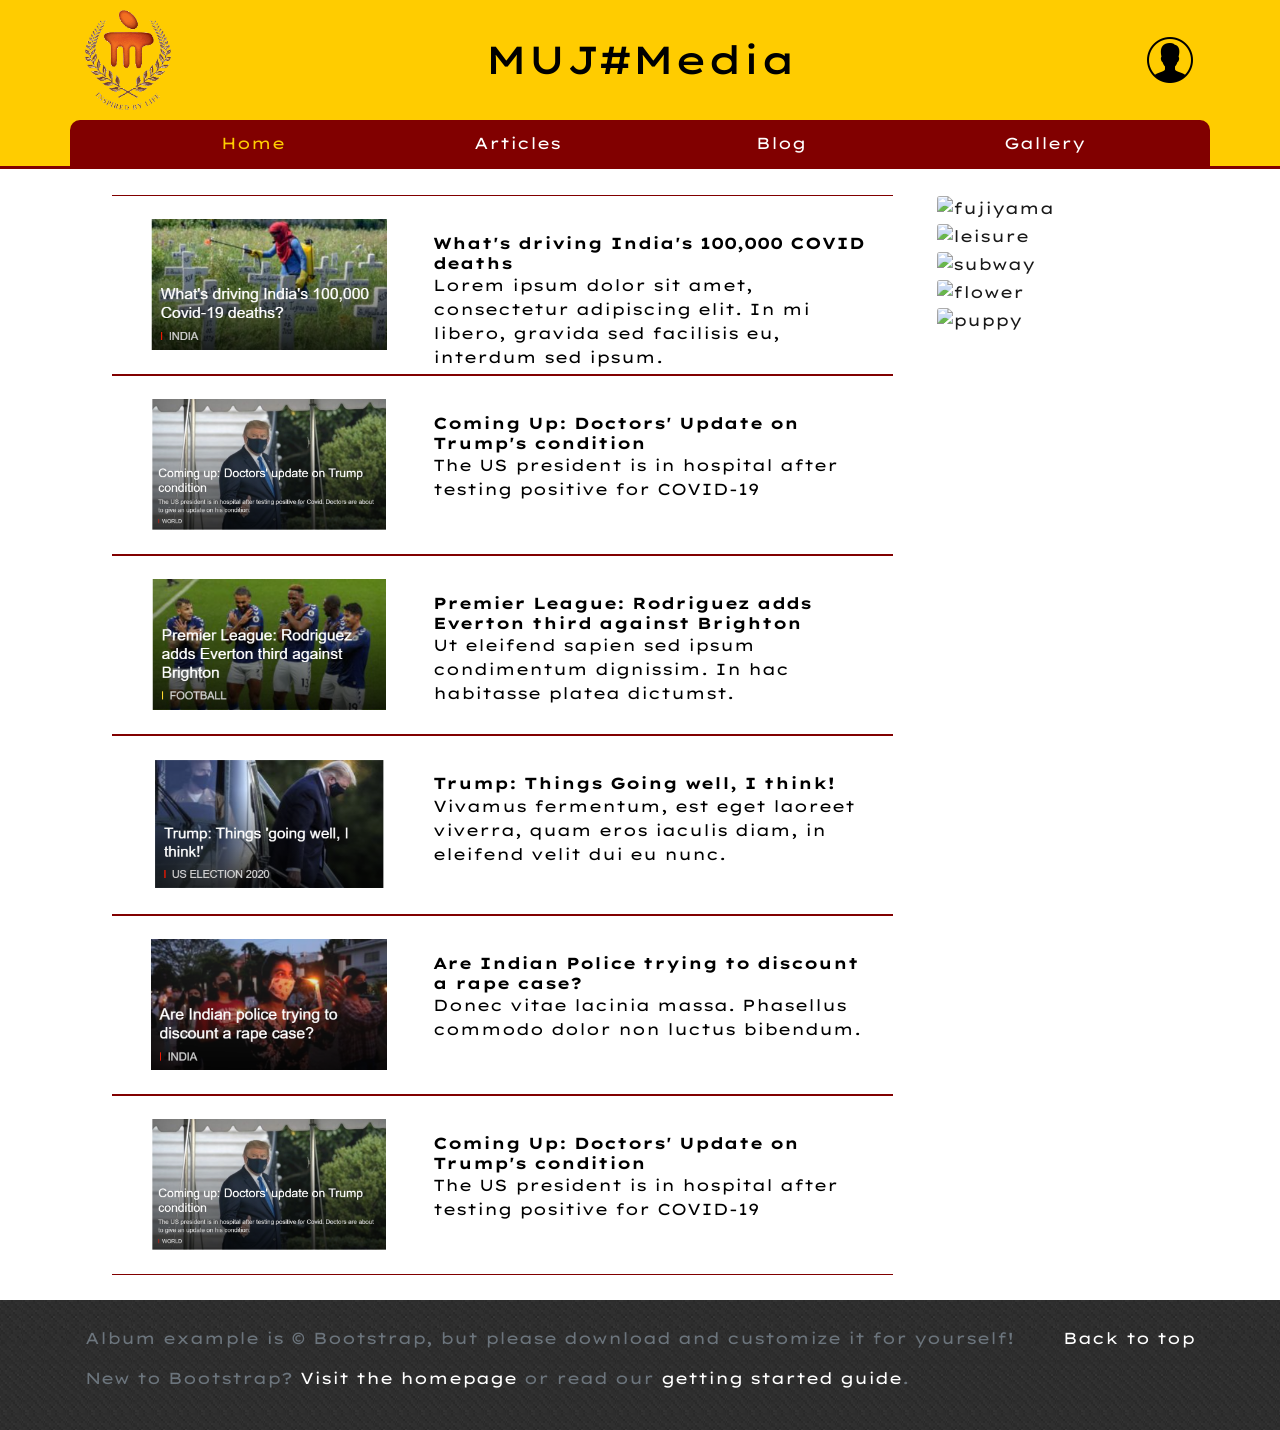
==== index.html @ a5d0ddc4 "Add files via upload" ====
<!DOCTYPE html>
<html lang="en">
<head>
    <meta charset="UTF-8">
    <meta name="viewport" content="width=device-width, initial-scale=1.0, shrink-t0-fit=no">
    <link rel="stylesheet" href="https://stackpath.bootstrapcdn.com/bootstrap/4.5.2/css/bootstrap.min.css"
     integrity="sha384-JcKb8q3iqJ61gNV9KGb8thSsNjpSL0n8PARn9HuZOnIxN0hoP+VmmDGMN5t9UJ0Z" crossorigin="anonymous">
    <link rel="stylesheet" href="https://unpkg.com/swiper/swiper-bundle.css">
    <link rel="stylesheet" href="https://unpkg.com/swiper/swiper-bundle.min.css">
    <link href="https://fonts.googleapis.com/css2?family=Lexend+Peta&display=swap" rel="stylesheet">
    <link rel="stylesheet" href="./css/style.css">
    <title>MUJ#Media | Home</title>
    <link rel="icon" href="./images/icon.png" type="image/png">
</head>
<body>
  <!-- particles.js container --> 
  <div id="particles-js"></div> 
  <!-- particles.js lib - https://github.com/VincentGarreau/particles.js -->
    <header id="top">
        <div class="container heading">
            <div class="row titlerow">
              <div class="col-3 col-xs-12 col-md-4 logo">
                  <img src="./images/school.png" alt="logo">
              </div>
              <div class="col-6 col-xs-12 col-md-4 title">
                <h2>MUJ#Media</h2>
              </div>
              <div class="col-3 col-xs-12 col-md-4 profile">
                <img src="./images/user.png">
              </div>
            </div>
          </div>
          <nav class="container">
            <ul>
              <li class="activetab">
                <a href="#"><p class="navtab">Home</p>
                <img class="tabicons" src="./images/home.png"></a>
              </li>
              <li>
                <a href="./articles.html"><p class="navtab">Articles</p>
                <img class="tabicons" src="./images/articles.png"></a>
              </li>
              <li>
                  <a href="./blogs.html"><p class="navtab">Blog</p>
                  <img class="tabicons" src="./images/blogs.png"></a>
              </li>
              <li>
                  <a href="./gallery.html"><p class="navtab">Gallery</p>
                  <img class="tabicons" src="./images/gallery.png"></a>
              </li>
            </ul>
          </nav>
    </header>

    <div class="flex-container">
      <div class="column-1">
        <div class="homecard">
          <div class="homeimg">
            <div class="homeimgwrapper">
              <img src="./images/2.PNG" class="item">            
            </div>          
          </div>
          <div class="homecontent">
            <h6>What's driving India's 100,000 COVID deaths</h6>  
            <p>Lorem ipsum dolor sit amet, consectetur adipiscing elit. In mi libero, gravida sed facilisis eu, interdum sed ipsum.</p>        
          </div>
        </div>
        <div class="homecard">
          <div class="homeimg">
            <div class="homeimgwrapper">
              <img src="./images/1.PNG" class="item">            
            </div>          
          </div>
          <div class="homecontent">
            <h6>Coming Up: Doctors' Update on Trump's condition</h6>  
            <p>The US president is in hospital after testing positive for COVID-19</p>        
          </div>
        </div>
        <div class="homecard">
          <div class="homeimg">
            <div class="homeimgwrapper">
              <img src="./images/3.PNG" class="item">            
            </div>          
          </div>
          <div class="homecontent">
            <h6>Premier League: Rodriguez adds Everton third against Brighton</h6>  
            <p>Ut eleifend sapien sed ipsum condimentum dignissim. In hac habitasse platea dictumst.</p>        
          </div>
        </div>
        <div class="homecard">
          <div class="homeimg">
            <div class="homeimgwrapper">
              <img src="./images/4.PNG" class="item">            
            </div>          
          </div>
          <div class="homecontent">
            <h6>Trump: Things Going well, I think!</h6>  
            <p>Vivamus fermentum, est eget laoreet viverra, quam eros iaculis diam, in eleifend velit dui eu nunc.</p>        
          </div>
        </div>
        <div class="homecard">
          <div class="homeimg">
            <div class="homeimgwrapper">
              <img src="./images/5.PNG" class="item">            
            </div>          
          </div>
          <div class="homecontent">
            <h6>Are Indian Police trying to discount a rape case?</h6>  
            <p>Donec vitae lacinia massa. Phasellus commodo dolor non luctus bibendum.</p>        
          </div>
        </div>
        <div class="homecard">
          <div class="homeimg">
            <div class="homeimgwrapper">
              <img src="./images/1.PNG" class="item">            
            </div>          
          </div>
          <div class="homecontent">
            <h6>Coming Up: Doctors' Update on Trump's condition</h6>  
            <p>The US president is in hospital after testing positive for COVID-19</p>        
          </div>
        </div>
      </div>
      <div class="column-2">
        <div class="img-container">
          <img class="bd-placeholder-img card-img-top" width="100%"
              src="https://cdn.pocket-lint.com/r/s/1200x/assets/images/151442-cameras-feature-stunning-photos-from-the-national-sony-world-photography-awards-2020-image1-evuxphd3mr.jpg" alt="fujiyama">
        </div>
        <div class="img-container">
          <img class="bd-placeholder-img card-img-top" width="100%"
              src="https://images.ctfassets.net/hrltx12pl8hq/5596z2BCR9KmT1KeRBrOQa/4070fd4e2f1a13f71c2c46afeb18e41c/shutterstock_451077043-hero1.jpg?fit=fill&w=800&h=400" alt="leisure">              
        </div>
        <div class="img-container">
          <img class="bd-placeholder-img card-img-top" width="100%"
              src="https://i0.wp.com/www.streethunters.net/wp-content/uploads/2013/10/P70171791.jpg?fit=1500%2C1125&ssl=1" alt="subway">              
        </div>
        <div class="img-container">
          <img class="bd-placeholder-img card-img-top" width="100%"
              src="https://www.thestatesman.com/wp-content/uploads/2019/01/Spring-flowers.jpg" alt="flower">              
        </div>
        <div class="img-container">
          <img class="bd-placeholder-img card-img-top" width="100%"
              src="https://masteringportraitphotography.com/wp-content/uploads/2019/11/180816H281_0187-2-2-862x575.jpg" alt="puppy">              
        </div>
      </div>
    </div>

    <footer class="text-muted">
      <div class="container">
        <p class="float-right">
          <a href="#top">Back to top</a>
        </p>
        <p>Album example is &copy; Bootstrap, but please download and customize it for yourself!</p>
        <p>New to Bootstrap? <a href="https://getbootstrap.com/">Visit the homepage</a> or read our <a href="/docs/4.5/getting-started/introduction/">getting started guide</a>.</p>
      </div>
    </footer>
    <script src="https://cdn.jsdelivr.net/npm/particles.js@2.0.0/particles.min.js"></script>
    <script src="https://code.jquery.com/jquery-3.5.1.slim.min.js" integrity="sha384-DfXdz2htPH0lsSSs5nCTpuj/zy4C+OGpamoFVy38MVBnE+IbbVYUew+OrCXaRkfj" 
        crossorigin="anonymous"></script>
    <script src="https://cdn.jsdelivr.net/npm/popper.js@1.16.1/dist/umd/popper.min.js" 
        integrity="sha384-9/reFTGAW83EW2RDu2S0VKaIzap3H66lZH81PoYlFhbGU+6BZp6G7niu735Sk7lN" crossorigin="anonymous"></script>
    <script src="https://stackpath.bootstrapcdn.com/bootstrap/4.5.2/js/bootstrap.min.js" 
        integrity="sha384-B4gt1jrGC7Jh4AgTPSdUtOBvfO8shuf57BaghqFfPlYxofvL8/KUEfYiJOMMV+rV" crossorigin="anonymous"></script>    
    <script src="https://unpkg.com/swiper/swiper-bundle.js"></script>
    <script src="https://unpkg.com/swiper/swiper-bundle.min.js"></script>
    <script src="./js/main.js"></script>
</body>
</html>
---- css/style.css ----
html, body {
    margin: 0;
    padding: 0;
    font-family: 'Lexend Peta', sans-serif;
    color: #000000;
}

html {
    overflow: scroll;
    overflow-x: hidden;
}
::-webkit-scrollbar {
    width: 0px;  /* Remove scrollbar space */
    background: transparent;  /* Optional: just make scrollbar invisible */
}

a{
    color: #ffffff;
    text-decoration: solid;
}

a:hover{
    color: #ffcc00;
    text-decoration: solid;
}

.section-heading{
    margin-top: 3%;
    margin-bottom: 1%;
}

/* ---- particles.js container ---- */ 
 #particles-js{ 
    position: fixed; 
    width: 100%; 
    height: 100%; 
    z-index: -10;
    background-image: linear-gradient( 135deg, #ffffff 10%, #ffffff 100%); /* W3C, IE 10+/ Edge, Firefox 16+, Chrome 26+, Opera 12+, Safari 7+ */
    background-repeat: no-repeat; 
    background-size: cover; 
    background-position: 50% 50%; 
} 

/* ---------------- HEADER -------------------- */ 

header{
    background: none;
    color: #000000;
    margin-bottom: 2%;
    background: #ffcc00;
    border-bottom: #810000 solid 3px;
    z-index: 1;
}

.titlerow div{
    height: 100px;
    display: flex;
    align-items: center;
}

.title{
    justify-content: center;    
}

.title h2{
    text-align: center;
    margin: 0;
    padding: 0;
    font-size: 39px;
}

.heading{
    padding-top: 10px;
    padding-bottom: 10px;
    height: 120px;
}

.logo{
    justify-content: flex-start;
}

.logo img{
    height: 100px;
}

.profile{
    justify-content: flex-end;
}

.profile img{
    height: 50px;
}

nav{
    background-color: #810000;
    border-radius: 10px 10px 0px 0px;
    padding: 0%;
    margin: 0;
}

nav ul{
    display: inline-block;
    width: 100%;
    margin-top: 3px;
    margin-bottom: 3px;
}

nav ul li{
    display: inline-block;
    text-align: center;
    width: 24%;
    padding: 8px;
}

.tabicons{
    display: none;
    opacity: 0.7;
    transition: 0.7s;
}

.tabicons:hover{
    opacity: 1.0;
}

.navtab{
    margin: 0%;
    border: none;
    color: #ffffff;
    transition: 0.7s;
}

.navtab:hover{
    color: #ffcc00;
}

.activetab a p{
    color: #ffcc00;
}

.activetab .tabicons{
    opacity: 1.0;
}

/* ---------------------- HOME ---------------------- */

.flex-container{
    display: flex;
    margin-left: 7%;
    margin-right: 7%;
}

.column-1{
    width: 71%;
    margin-left: 2%;
    margin-right: 2%;
}

.column-2{
    width: 21%;
    margin-left: 2%;
    margin-right: 2%;
}

.homecard{
    display: block;
    float: left;
    width: 100%;
    height: 180px;
    margin: 0%;
    border-top: #810000 solid 1px;
    border-bottom: #810000 solid 1px;
    padding: 1%;
    padding-top: 3%;
    padding-bottom: 3%;
    background: #ffffff;
    transition: 0.3s;
}

.homecard:hover{
    transform: scale(1.02);
    z-index: 1;
}

.homeimg{
    float: left;
    width: 39%;
    height: 100%;
    display: block;
}

.homeimg .homeimgwrapper{
    width: 100%;
    height: 100%;
    text-align: center;
    display: flex;
    justify-content: center;
    align-items: center;
}

.homeimg .homeimgwrapper img{
    width: auto;
    max-width: 100%;
    max-height: 100%;
    display: block;
    margin: 0 auto;
}

.homecontent{
    padding-top: 2%;
    float: left;
    padding-left: 2%;
    width: 59%;
    height: 100%;
    display: flex;
    flex-direction: column;
    align-items: flex-start;
    justify-content: flex-start;
}

.homecontent h6{
    text-align: left;
    font-weight: 700;
    font-size: 100%;
    margin: 0;
    display: inline-block;
}

.column-2 .img-container{
    margin-bottom: 2px;
    transition: 0.25s;
    z-index: 0;
    background-color: #ffffff;
    opacity: 0.9;
}

.column-2 .img-container:hover{
    transform: scale(1.015);
    opacity: 1;
    z-index: 1;
}


/* ---------------------- ARTICLES ---------------------- */
.headlines .articlecard{
    display: inline;  
    width: 25%;
    margin: 1%;
    height: auto;
}

.headlines #carouselExampleFade{
    display: block;
    float: left;
    width: 44%;
    margin: 1%;
}

.headlines #carouselExampleFade .carousel-item::after{
    content: '';
    position: absolute;
    top: 0%;
    left: 0%;
    width: 100%;
    height: 100%;
    box-shadow: inset 0px -80px 250px 10px rgba(0,0,0,0.8);
    z-index: 0;
}

.headlines{  
    font-family: Helvetica;  
    padding-left: 7%;
    padding-right: 7%;  
    height: 370px;
    margin: 0%;
    max-width: 100%;
}

.othernews{
    padding-left: 7%;
    padding-right: 7%;
    font-family: Helvetica;
}

.articlecard{
    display: block;
    float: left;
    width: 31%;
    height: 350px;
    margin: 1%;
    background: #ffffff;
    transition: 0.3s;
}

.articlecard:hover{
    transform: scale(1.02);
    z-index: 1;
}

.articleimg{
    width: 100%;
}

.articleimg .imgwrapper{
    width: 100%;
}

.articleimg .imgwrapper img{
    width: 100%;
    max-width: 100%;
    max-height: 100%;
}

.articlecontent{
    padding-top: 2%;
}

.articlecontent h6{
    text-align: left;
    font-weight: 700;
    font-size: 110%;
}

.articlecontent p{
    font-size: 90%;
    font-style: italic;
}


#leftheadline{
    float: left;
}

#rightheadline{
    float: right;
}

/* ---------------------- BLOGS ---------------------- */

/* ---------------------- GALLERY ---------------------- */

/* CAROUSEL */
.carousel{
    box-shadow: 0 4px 8px 0 rgba(0, 0, 0, 0.2), 0 6px 20px 0 rgba(0, 0, 0, 0.19);
}

/* IMAGES */
.card-body{
    background-color: #343a40;
    color: #d3d3d3;
}

.photocard{
    background: none;
    display: flex;
    align-items: center;
    justify-content: center;
}

.card{
    width: 348px;
    transition: ease-in 200ms;
}

.card:hover{
    transform: scale(1.01);
}
/* ---------------------- FOOTER ----------------------- */

footer{
    margin-top: 2%;
    margin-left: 0;
    margin-right: 0;
    padding-top: 2%;
    padding-bottom: 2%;
    position: relative;
    /* background: #343a40; */
    background: url([data-uri]);
    background-image: url([data-uri]);
    background-position-x: initial;
    background-position-y: initial;
    background-size: initial;
    background-repeat: initial;
    background-attachment: initial;
    background-origin: initial;
    background-clip: initial;
    background-color: initial;
    height: 130px;
    width: 100%;
    float: left;
}

/* ----------------------- MEDIA QUERIES --------------------- */

@media screen and (max-width:1200px){
    footer{
        font-size: 13px;
    }

    .title h2{
        font-size: 33px;
    }

    .flex-container .column-1{
        width: 68%;
        margin-left: 1%;
        margin-right: 1%;
    }

    .flex-container .column-2{
        width: 28%;
        margin-left: 1%;
        margin-right: 1%;
    }

    .homecard{
        font-size: 90%;
    }

    .articlecard{
        margin: 2%;
        width: 44%;
    }

    .headlines{
        height: 310px;
    }
}

@media screen and (max-width:991px){

    footer{
        padding: 5%;
        font-size: 10px;
    }

    .title h2{
        font-size: 25px;
    }

    .flex-container .column-1{
        width: 63%;
        margin-left: 1%;
        margin-right: 1%;
    }

    .flex-container .column-2{
        width: 33%;
        margin-left: 1%;
        margin-right: 1%;
    }

    .homecard{
        height: 150px;
        font-family: Helvetica;  
        font-size: 100%;
    }

    .homecontent{
        align-items: center;
        justify-content: center;
    }

    .homecontent p{
        display: none;
    }

    .headlines{
        height: auto;
    }

    .headlines #carouselExampleFade{
        float: left;
        width: 80%;
        margin-left: 10%;
        margin-right: 10%;
    }

    .headlines .articlecard{
        float: none;
        display: inline-block;
        width: 44%;
        margin: 2%;
    }

    #leftheadline{
        float: left;
    }

    #rightheadline{
        float: right;
    }
}

@media screen and (max-width:768px){
    .logo img{
        height: 60px;
    }

    .navtab{
        display: none;
        margin: 0%;
    }

    nav{
        border-radius: 0;
        padding-top: 5px;
        padding-bottom: 5px;
    }

    nav ul{
        margin: 0;
        padding: 0%;
    }

    nav ul li{
        width: 23%;
    }
    
    .tabicons{
        display: inline;
        width: 28%;
    }   
    
    .profile img{
        height: 40px;
    }

    .flex-container .column-1{
        width: 98%;
        margin-left: 1%;
        margin-right: 1%;
    }

    .flex-container .column-2{
        display: none;
        width: 0%;
    }

    .homecard{
        height: 140px;
    }

    .headlines #carouselExampleFade{
        margin: 0;
        margin-bottom: 5%;
        width: 100%;
    }

    .headlines #carouselExampleFade .carousel-item::after{
        box-shadow: inset 0px 0px 150px -10px rgba(0,0,0,0.8);
    }

    .articlecard, #leftheadline, #rightheadline{
        margin: 0%;
        margin-bottom: 0%;
        margin-top: 0%;
        width: 100%;
        height: 140px;
        border-top: #810000 solid 1px;
        border-bottom: #810000 solid 1px;
        padding: 1%;
        padding-top: 3%;
        padding-bottom: 3%;
    }

    .articleimg{
        float: left;
        width: 39%;
        height: 100%;
        display: block;
    }

    .imgwrapper{
        width: 100%;
        height: 100%;
        text-align: center;
        display: flex;
        justify-content: center;
        align-items: center;
    }

    .imgwrapper img{
        width: auto;
        max-width: 100%;
        max-height: 100%;
        display: block;
        margin: 0 auto;
    }

    .articlecontent{
        float: left;
        padding-left: 2%;
        width: 59%;
        height: 100%;
        display: block;
    }

    .articlecontent h6{
        height: 100%;
        margin: 0;
        font-size: 100%;
        display: flex;
        align-items: center;
        justify-content: flex-start;
    }

    .articlecontent p{
        display: none;
    }
}
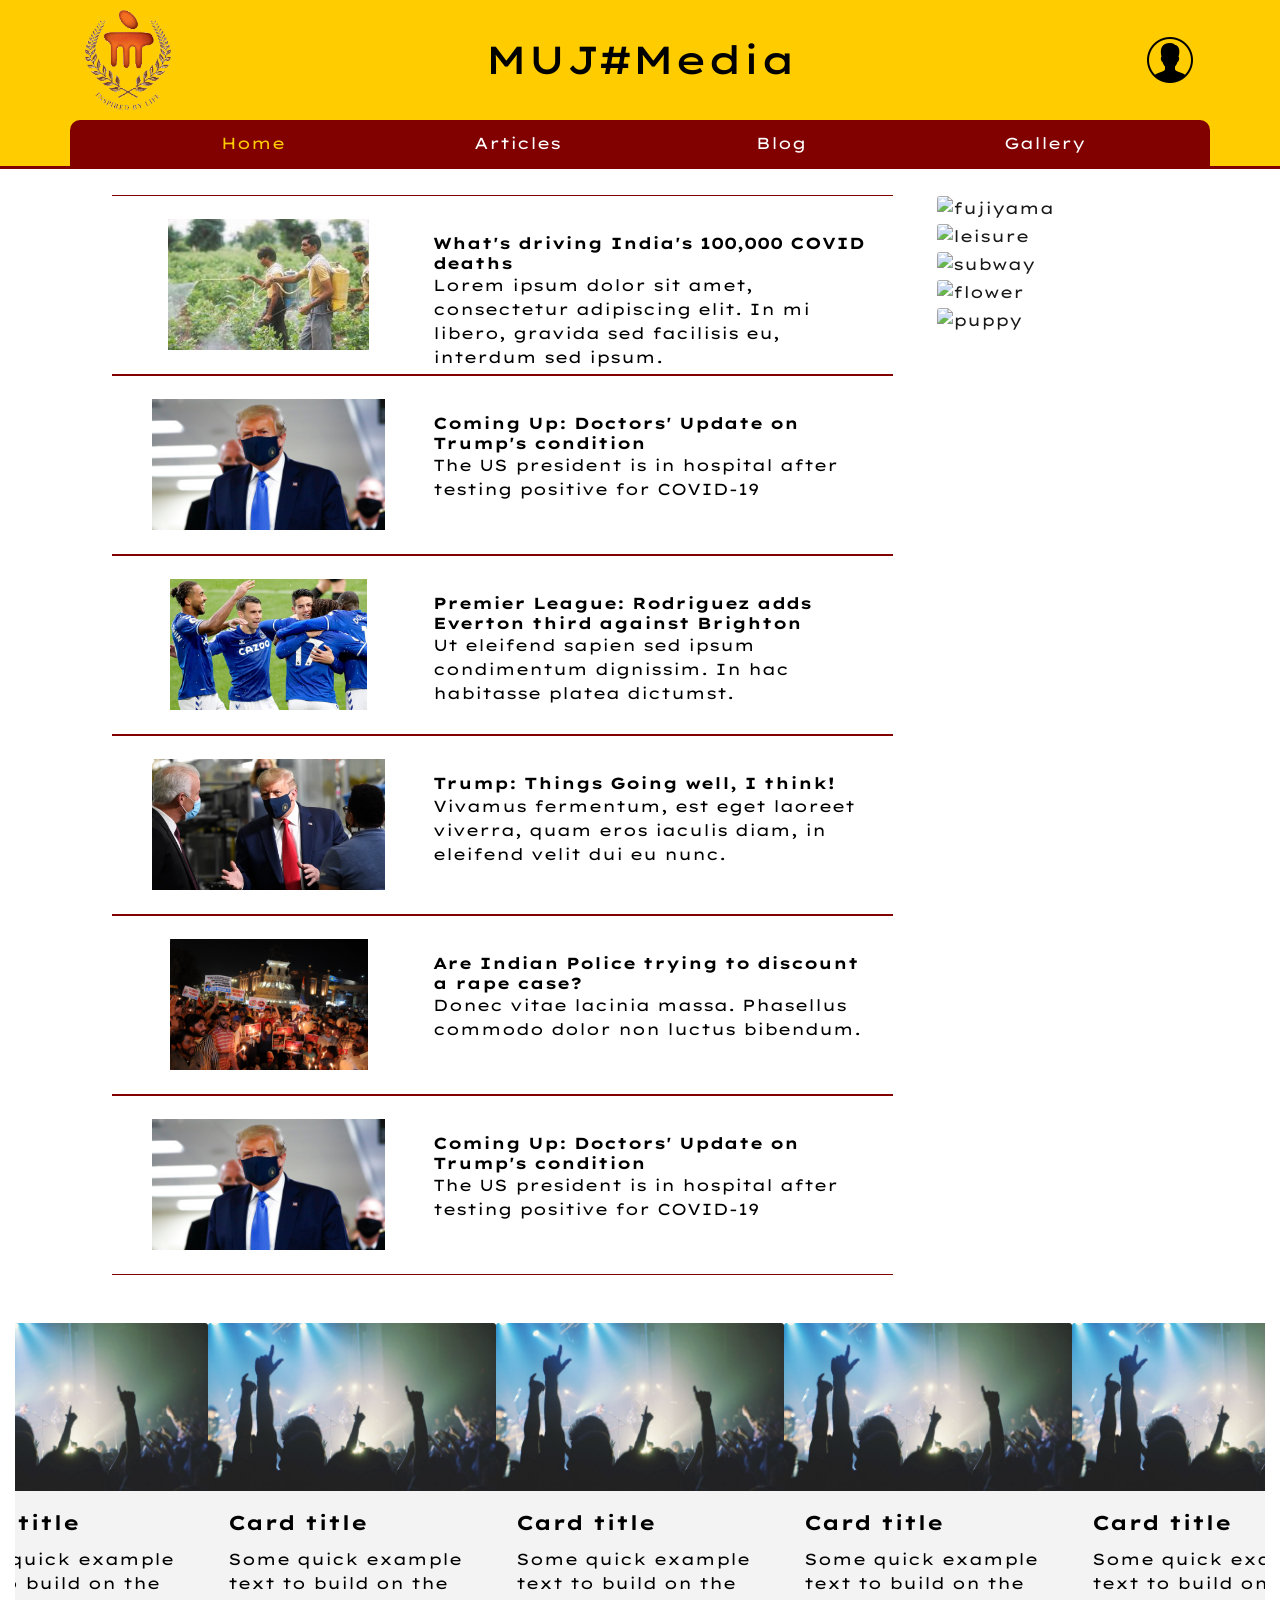
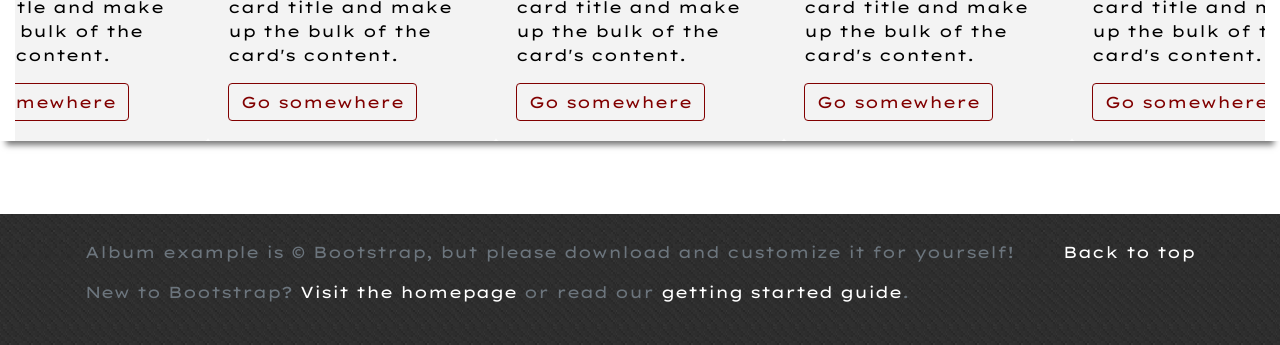
==== commit 0f329ce5: "updates" ====
--- a/index.html
+++ b/index.html
@@ -8,6 +8,8 @@
     <link rel="stylesheet" href="https://unpkg.com/swiper/swiper-bundle.css">
     <link rel="stylesheet" href="https://unpkg.com/swiper/swiper-bundle.min.css">
     <link href="https://fonts.googleapis.com/css2?family=Lexend+Peta&display=swap" rel="stylesheet">
+    <link href="https://fonts.googleapis.com/css2?family=Roboto+Slab&display=swap" rel="stylesheet">
+    <link rel="stylesheet" href="./css/flickity.css">
     <link rel="stylesheet" href="./css/style.css">
     <title>MUJ#Media | Home</title>
     <link rel="icon" href="./images/icon.png" type="image/png">
@@ -66,6 +68,7 @@
           </div>
         </div>
         <div class="homecard">
+          <a href="./temp.html">
           <div class="homeimg">
             <div class="homeimgwrapper">
               <img src="./images/1.PNG" class="item">            
@@ -75,6 +78,7 @@
             <h6>Coming Up: Doctors' Update on Trump's condition</h6>  
             <p>The US president is in hospital after testing positive for COVID-19</p>        
           </div>
+          </a>
         </div>
         <div class="homecard">
           <div class="homeimg">
@@ -110,6 +114,7 @@
           </div>
         </div>
         <div class="homecard">
+          <a href="./temp.html">
           <div class="homeimg">
             <div class="homeimgwrapper">
               <img src="./images/1.PNG" class="item">            
@@ -119,6 +124,7 @@
             <h6>Coming Up: Doctors' Update on Trump's condition</h6>  
             <p>The US president is in hospital after testing positive for COVID-19</p>        
           </div>
+          </a>
         </div>
       </div>
       <div class="column-2">
@@ -144,7 +150,73 @@
         </div>
       </div>
     </div>
-
+    <br><br>
+    <div class="container-fluid">
+    <div class="gallery js-flickity" data-flickity='{ "prevNextButtons": false, "wrapAround": true, "autoPlay": 2500, "contain": true, "pauseAutoPlayOnHover": false, "pageDots": false}'>
+      <div class="gallery-cell">
+        <div class="card" style="width: 18rem;">
+          <img class="card-img-top" src="./images/ny.jpg" alt="Card image cap">
+          <div class="card-body">
+            <h5 class="card-title">Card title</h5>
+            <p class="card-text">Some quick example text to build on the card title and make up the bulk of the card's content.</p>
+            <a href="#" class="btn btn-outline-danger">Go somewhere</a>
+          </div>
+        </div>
+      </div>
+      <div class="gallery-cell">
+        <div class="card" style="width: 18rem;">
+          <img class="card-img-top" src="./images/ny.jpg" alt="Card image cap">
+          <div class="card-body">
+            <h5 class="card-title">Card title</h5>
+            <p class="card-text">Some quick example text to build on the card title and make up the bulk of the card's content.</p>
+            <a href="#" class="btn btn-outline-danger">Go somewhere</a>
+          </div>
+        </div>
+      </div>
+      <div class="gallery-cell">
+        <div class="card" style="width: 18rem;">
+          <img class="card-img-top" src="./images/ny.jpg" alt="Card image cap">
+          <div class="card-body">
+            <h5 class="card-title">Card title</h5>
+            <p class="card-text">Some quick example text to build on the card title and make up the bulk of the card's content.</p>
+            <a href="#" class="btn btn-outline-danger">Go somewhere</a>
+          </div>
+        </div>
+      </div>
+      <div class="gallery-cell">
+        <div class="card" style="width: 18rem;">
+          <img class="card-img-top" src="./images/ny.jpg" alt="Card image cap">
+          <div class="card-body">
+            <h5 class="card-title">Card title</h5>
+            <p class="card-text">Some quick example text to build on the card title and make up the bulk of the card's content.</p>
+            <a href="#" class="btn btn-outline-danger">Go somewhere</a>
+          </div>
+        </div>
+      </div>
+      <div class="gallery-cell">
+        <div class="card" style="width: 18rem;">
+          <img class="card-img-top" src="./images/ny.jpg" alt="Card image cap">
+          <div class="card-body">
+            <h5 class="card-title">Card title</h5>
+            <p class="card-text">Some quick example text to build on the card title and make up the bulk of the card's content.</p>
+            <a href="#" class="btn btn-outline-danger">Go somewhere</a>
+          </div>
+        </div>
+      </div>
+      <div class="gallery-cell">
+        <div class="card" style="width: 18rem;">
+          <img class="card-img-top" src="./images/ny.jpg" alt="Card image cap">
+          <div class="card-body">
+            <h5 class="card-title">Card title</h5>
+            <p class="card-text">Some quick example text to build on the card title and make up the bulk of the card's content.</p>
+            <a href="#" class="btn btn-outline-danger">Go somewhere</a>
+          </div>
+        </div>
+      </div>
+    </div>
+    </div>
+    <br>
+    <br>
     <footer class="text-muted">
       <div class="container">
         <p class="float-right">
@@ -163,6 +235,7 @@
         integrity="sha384-B4gt1jrGC7Jh4AgTPSdUtOBvfO8shuf57BaghqFfPlYxofvL8/KUEfYiJOMMV+rV" crossorigin="anonymous"></script>    
     <script src="https://unpkg.com/swiper/swiper-bundle.js"></script>
     <script src="https://unpkg.com/swiper/swiper-bundle.min.js"></script>
+    <script src="./js/flickity.js"></script>
     <script src="./js/main.js"></script>
 </body>
 </html>
--- a/css/style.css
+++ b/css/style.css
@@ -176,6 +176,16 @@
     transition: 0.3s;
 }
 
+.homecard a{
+    color: #000000;
+    text-decoration: solid;
+}
+
+.homecard a:hover{
+    color: #000000;
+    text-decoration: solid;
+}
+
 .homecard:hover{
     transform: scale(1.02);
     z-index: 1;
@@ -239,13 +249,37 @@
     z-index: 1;
 }
 
+.container-fluid{
+    -webkit-box-shadow: 0 10px 6px -6px #777;
+    -moz-box-shadow: 0 10px 6px -6px #777;
+    box-shadow: 0 10px 6px -6px #777;
+}
+
+.gallery-cell .card{
+    border: none;
+    background-color: #f3f3f3;
+}
+
+.gallery-cell .card .card-body .card-title{
+    font-weight: 700;
+}
+
+.gallery-cell .card .card-body .btn{
+    color: #810000;
+    border-color: #810000;
+}
+
+.gallery-cell .card .card-body .btn:hover{
+    color: #ffcc00;
+    background-color: #810000;
+}
 
 /* ---------------------- ARTICLES ---------------------- */
 .headlines .articlecard{
     display: inline;  
     width: 25%;
     margin: 1%;
-    height: auto;
+    height: 100% auto;
 }
 
 .headlines #carouselExampleFade{
@@ -267,7 +301,7 @@
 }
 
 .headlines{  
-    font-family: Helvetica;  
+    font-family: 'Roboto Slab', Helvetica;  
     padding-left: 7%;
     padding-right: 7%;  
     height: 370px;
@@ -278,7 +312,7 @@
 .othernews{
     padding-left: 7%;
     padding-right: 7%;
-    font-family: Helvetica;
+    font-family: 'Roboto Slab', Helvetica;
 }
 
 .articlecard{
@@ -291,6 +325,16 @@
     transition: 0.3s;
 }
 
+.articlecard a{
+    color: #000000;
+    text-decoration: solid;
+}
+
+.articlecard a:hover{
+    color: #000000;
+    text-decoration: solid;
+}
+
 .articlecard:hover{
     transform: scale(1.02);
     z-index: 1;
@@ -306,8 +350,13 @@
 
 .articleimg .imgwrapper img{
     width: 100%;
+    height: 15em;
     max-width: 100%;
     max-height: 100%;
+}
+
+.headlines .articleimg .imgwrapper img{
+    height: 12em;
 }
 
 .articlecontent{
@@ -339,38 +388,40 @@
 /* ---------------------- GALLERY ---------------------- */
 
 /* CAROUSEL */
-.carousel{
+.gallery-carousel{
     box-shadow: 0 4px 8px 0 rgba(0, 0, 0, 0.2), 0 6px 20px 0 rgba(0, 0, 0, 0.19);
 }
 
 /* IMAGES */
-.card-body{
+.gallery-card-body{
     background-color: #343a40;
     color: #d3d3d3;
 }
 
-.photocard{
+.gallery-photocard{
     background: none;
     display: flex;
     align-items: center;
     justify-content: center;
 }
 
-.card{
+.gallery-card{
     width: 348px;
     transition: ease-in 200ms;
 }
 
-.card:hover{
+.gallery-card:hover{
     transform: scale(1.01);
 }
 /* ---------------------- FOOTER ----------------------- */
+
+
 
 footer{
     margin-top: 2%;
     margin-left: 0;
     margin-right: 0;
-    padding-top: 2%;
+    padding-top: 0;
     padding-bottom: 2%;
     position: relative;
     /* background: #343a40; */
@@ -384,10 +435,43 @@
     background-origin: initial;
     background-clip: initial;
     background-color: initial;
-    height: 130px;
+    height: auto;
     width: 100%;
     float: left;
 }
+
+footer .container{
+    margin-top: 2%;
+}
+
+#marquee{
+    display: block;
+    padding-top: .5%;
+    padding-bottom: .5%;
+    margin-bottom: 1%;
+    background-color: #810000;
+    color: #ffcc00;
+}
+
+/* Make it a marquee */
+.marquee {
+    margin: 0 auto;
+    white-space: nowrap;
+    overflow: hidden;
+}
+
+.marquee span {
+    display: inline-block;
+    padding-left: 100%;
+    animation: marquee 15s linear infinite;
+}
+
+/* Make it move */
+@keyframes marquee {
+    0%   { transform: translate(0, 0); }
+    100% { transform: translate(-100%, 0); }
+}
+
 
 /* ----------------------- MEDIA QUERIES --------------------- */
 
@@ -424,11 +508,19 @@
     .headlines{
         height: 310px;
     }
+
+    .articleimg .imgwrapper img{
+        height: 16em;
+    }
+
+    .headlines .articleimg .imgwrapper img {
+        height: 10em;
+    }
 }
 
 @media screen and (max-width:991px){
 
-    footer{
+    footer .container{
         padding: 5%;
         font-size: 10px;
     }
@@ -451,7 +543,7 @@
 
     .homecard{
         height: 150px;
-        font-family: Helvetica;  
+        font-family: 'Roboto Slab', Helvetica;  
         font-size: 100%;
     }
 
@@ -462,6 +554,19 @@
 
     .homecontent p{
         display: none;
+    }
+
+    .gallery-cell .card-body h5{
+        font-size: 100%;
+
+    }
+    
+    .gallery-cell .card-body p{
+        font-size: 80%;
+    }
+
+    .gallery-cell .card-body .btn{
+        font-size: 80%;
     }
 
     .headlines{
@@ -480,6 +585,14 @@
         display: inline-block;
         width: 44%;
         margin: 2%;
+    }
+
+    .articleimg .imgwrapper img{
+        height: 14em;
+    }
+
+    .headlines .articleimg .imgwrapper img {
+        height: 14em;
     }
 
     #leftheadline{
@@ -607,4 +720,12 @@
     .articlecontent p{
         display: none;
     }
+
+    .articleimg .imgwrapper img{
+        height: unset;
+    }
+
+    .headlines .articleimg .imgwrapper img{
+        height: unset;
+    }
 }
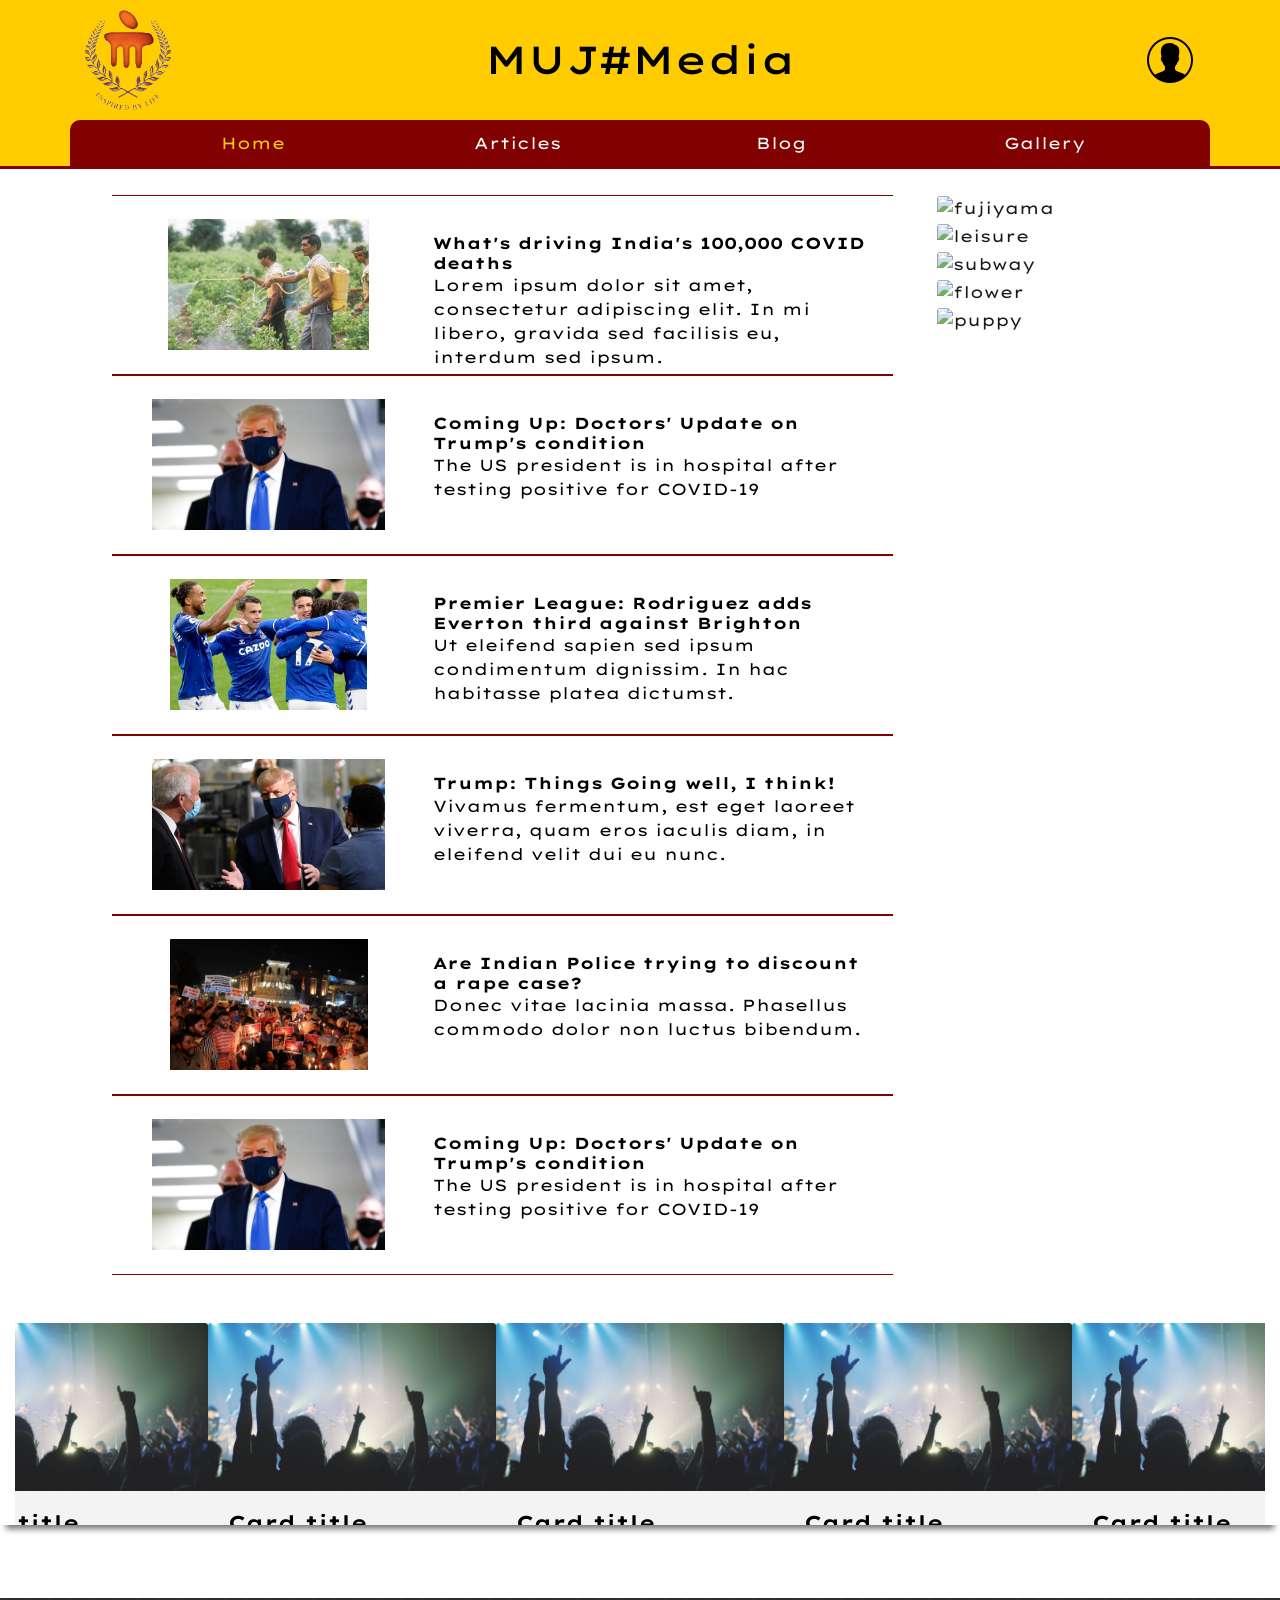
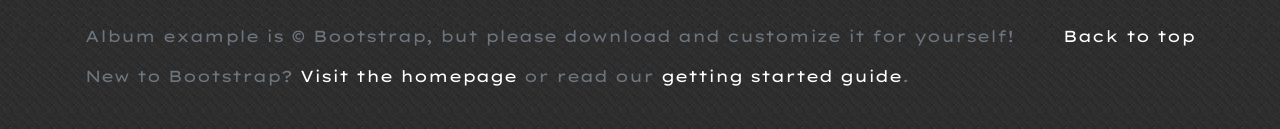
==== commit 4513b670: "new changes" ====
--- a/index.html
+++ b/index.html
@@ -1,241 +1,241 @@
-<!DOCTYPE html>
-<html lang="en">
-<head>
-    <meta charset="UTF-8">
-    <meta name="viewport" content="width=device-width, initial-scale=1.0, shrink-t0-fit=no">
-    <link rel="stylesheet" href="https://stackpath.bootstrapcdn.com/bootstrap/4.5.2/css/bootstrap.min.css"
-     integrity="sha384-JcKb8q3iqJ61gNV9KGb8thSsNjpSL0n8PARn9HuZOnIxN0hoP+VmmDGMN5t9UJ0Z" crossorigin="anonymous">
-    <link rel="stylesheet" href="https://unpkg.com/swiper/swiper-bundle.css">
-    <link rel="stylesheet" href="https://unpkg.com/swiper/swiper-bundle.min.css">
-    <link href="https://fonts.googleapis.com/css2?family=Lexend+Peta&display=swap" rel="stylesheet">
-    <link href="https://fonts.googleapis.com/css2?family=Roboto+Slab&display=swap" rel="stylesheet">
-    <link rel="stylesheet" href="./css/flickity.css">
-    <link rel="stylesheet" href="./css/style.css">
-    <title>MUJ#Media | Home</title>
-    <link rel="icon" href="./images/icon.png" type="image/png">
-</head>
-<body>
-  <!-- particles.js container --> 
-  <div id="particles-js"></div> 
-  <!-- particles.js lib - https://github.com/VincentGarreau/particles.js -->
-    <header id="top">
-        <div class="container heading">
-            <div class="row titlerow">
-              <div class="col-3 col-xs-12 col-md-4 logo">
-                  <img src="./images/school.png" alt="logo">
-              </div>
-              <div class="col-6 col-xs-12 col-md-4 title">
-                <h2>MUJ#Media</h2>
-              </div>
-              <div class="col-3 col-xs-12 col-md-4 profile">
-                <img src="./images/user.png">
-              </div>
-            </div>
-          </div>
-          <nav class="container">
-            <ul>
-              <li class="activetab">
-                <a href="#"><p class="navtab">Home</p>
-                <img class="tabicons" src="./images/home.png"></a>
-              </li>
-              <li>
-                <a href="./articles.html"><p class="navtab">Articles</p>
-                <img class="tabicons" src="./images/articles.png"></a>
-              </li>
-              <li>
-                  <a href="./blogs.html"><p class="navtab">Blog</p>
-                  <img class="tabicons" src="./images/blogs.png"></a>
-              </li>
-              <li>
-                  <a href="./gallery.html"><p class="navtab">Gallery</p>
-                  <img class="tabicons" src="./images/gallery.png"></a>
-              </li>
-            </ul>
-          </nav>
-    </header>
-
-    <div class="flex-container">
-      <div class="column-1">
-        <div class="homecard">
-          <div class="homeimg">
-            <div class="homeimgwrapper">
-              <img src="./images/2.PNG" class="item">            
-            </div>          
-          </div>
-          <div class="homecontent">
-            <h6>What's driving India's 100,000 COVID deaths</h6>  
-            <p>Lorem ipsum dolor sit amet, consectetur adipiscing elit. In mi libero, gravida sed facilisis eu, interdum sed ipsum.</p>        
-          </div>
-        </div>
-        <div class="homecard">
-          <a href="./temp.html">
-          <div class="homeimg">
-            <div class="homeimgwrapper">
-              <img src="./images/1.PNG" class="item">            
-            </div>          
-          </div>
-          <div class="homecontent">
-            <h6>Coming Up: Doctors' Update on Trump's condition</h6>  
-            <p>The US president is in hospital after testing positive for COVID-19</p>        
-          </div>
-          </a>
-        </div>
-        <div class="homecard">
-          <div class="homeimg">
-            <div class="homeimgwrapper">
-              <img src="./images/3.PNG" class="item">            
-            </div>          
-          </div>
-          <div class="homecontent">
-            <h6>Premier League: Rodriguez adds Everton third against Brighton</h6>  
-            <p>Ut eleifend sapien sed ipsum condimentum dignissim. In hac habitasse platea dictumst.</p>        
-          </div>
-        </div>
-        <div class="homecard">
-          <div class="homeimg">
-            <div class="homeimgwrapper">
-              <img src="./images/4.PNG" class="item">            
-            </div>          
-          </div>
-          <div class="homecontent">
-            <h6>Trump: Things Going well, I think!</h6>  
-            <p>Vivamus fermentum, est eget laoreet viverra, quam eros iaculis diam, in eleifend velit dui eu nunc.</p>        
-          </div>
-        </div>
-        <div class="homecard">
-          <div class="homeimg">
-            <div class="homeimgwrapper">
-              <img src="./images/5.PNG" class="item">            
-            </div>          
-          </div>
-          <div class="homecontent">
-            <h6>Are Indian Police trying to discount a rape case?</h6>  
-            <p>Donec vitae lacinia massa. Phasellus commodo dolor non luctus bibendum.</p>        
-          </div>
-        </div>
-        <div class="homecard">
-          <a href="./temp.html">
-          <div class="homeimg">
-            <div class="homeimgwrapper">
-              <img src="./images/1.PNG" class="item">            
-            </div>          
-          </div>
-          <div class="homecontent">
-            <h6>Coming Up: Doctors' Update on Trump's condition</h6>  
-            <p>The US president is in hospital after testing positive for COVID-19</p>        
-          </div>
-          </a>
-        </div>
-      </div>
-      <div class="column-2">
-        <div class="img-container">
-          <img class="bd-placeholder-img card-img-top" width="100%"
-              src="https://cdn.pocket-lint.com/r/s/1200x/assets/images/151442-cameras-feature-stunning-photos-from-the-national-sony-world-photography-awards-2020-image1-evuxphd3mr.jpg" alt="fujiyama">
-        </div>
-        <div class="img-container">
-          <img class="bd-placeholder-img card-img-top" width="100%"
-              src="https://images.ctfassets.net/hrltx12pl8hq/5596z2BCR9KmT1KeRBrOQa/4070fd4e2f1a13f71c2c46afeb18e41c/shutterstock_451077043-hero1.jpg?fit=fill&w=800&h=400" alt="leisure">              
-        </div>
-        <div class="img-container">
-          <img class="bd-placeholder-img card-img-top" width="100%"
-              src="https://i0.wp.com/www.streethunters.net/wp-content/uploads/2013/10/P70171791.jpg?fit=1500%2C1125&ssl=1" alt="subway">              
-        </div>
-        <div class="img-container">
-          <img class="bd-placeholder-img card-img-top" width="100%"
-              src="https://www.thestatesman.com/wp-content/uploads/2019/01/Spring-flowers.jpg" alt="flower">              
-        </div>
-        <div class="img-container">
-          <img class="bd-placeholder-img card-img-top" width="100%"
-              src="https://masteringportraitphotography.com/wp-content/uploads/2019/11/180816H281_0187-2-2-862x575.jpg" alt="puppy">              
-        </div>
-      </div>
-    </div>
-    <br><br>
-    <div class="container-fluid">
-    <div class="gallery js-flickity" data-flickity='{ "prevNextButtons": false, "wrapAround": true, "autoPlay": 2500, "contain": true, "pauseAutoPlayOnHover": false, "pageDots": false}'>
-      <div class="gallery-cell">
-        <div class="card" style="width: 18rem;">
-          <img class="card-img-top" src="./images/ny.jpg" alt="Card image cap">
-          <div class="card-body">
-            <h5 class="card-title">Card title</h5>
-            <p class="card-text">Some quick example text to build on the card title and make up the bulk of the card's content.</p>
-            <a href="#" class="btn btn-outline-danger">Go somewhere</a>
-          </div>
-        </div>
-      </div>
-      <div class="gallery-cell">
-        <div class="card" style="width: 18rem;">
-          <img class="card-img-top" src="./images/ny.jpg" alt="Card image cap">
-          <div class="card-body">
-            <h5 class="card-title">Card title</h5>
-            <p class="card-text">Some quick example text to build on the card title and make up the bulk of the card's content.</p>
-            <a href="#" class="btn btn-outline-danger">Go somewhere</a>
-          </div>
-        </div>
-      </div>
-      <div class="gallery-cell">
-        <div class="card" style="width: 18rem;">
-          <img class="card-img-top" src="./images/ny.jpg" alt="Card image cap">
-          <div class="card-body">
-            <h5 class="card-title">Card title</h5>
-            <p class="card-text">Some quick example text to build on the card title and make up the bulk of the card's content.</p>
-            <a href="#" class="btn btn-outline-danger">Go somewhere</a>
-          </div>
-        </div>
-      </div>
-      <div class="gallery-cell">
-        <div class="card" style="width: 18rem;">
-          <img class="card-img-top" src="./images/ny.jpg" alt="Card image cap">
-          <div class="card-body">
-            <h5 class="card-title">Card title</h5>
-            <p class="card-text">Some quick example text to build on the card title and make up the bulk of the card's content.</p>
-            <a href="#" class="btn btn-outline-danger">Go somewhere</a>
-          </div>
-        </div>
-      </div>
-      <div class="gallery-cell">
-        <div class="card" style="width: 18rem;">
-          <img class="card-img-top" src="./images/ny.jpg" alt="Card image cap">
-          <div class="card-body">
-            <h5 class="card-title">Card title</h5>
-            <p class="card-text">Some quick example text to build on the card title and make up the bulk of the card's content.</p>
-            <a href="#" class="btn btn-outline-danger">Go somewhere</a>
-          </div>
-        </div>
-      </div>
-      <div class="gallery-cell">
-        <div class="card" style="width: 18rem;">
-          <img class="card-img-top" src="./images/ny.jpg" alt="Card image cap">
-          <div class="card-body">
-            <h5 class="card-title">Card title</h5>
-            <p class="card-text">Some quick example text to build on the card title and make up the bulk of the card's content.</p>
-            <a href="#" class="btn btn-outline-danger">Go somewhere</a>
-          </div>
-        </div>
-      </div>
-    </div>
-    </div>
-    <br>
-    <br>
-    <footer class="text-muted">
-      <div class="container">
-        <p class="float-right">
-          <a href="#top">Back to top</a>
-        </p>
-        <p>Album example is &copy; Bootstrap, but please download and customize it for yourself!</p>
-        <p>New to Bootstrap? <a href="https://getbootstrap.com/">Visit the homepage</a> or read our <a href="/docs/4.5/getting-started/introduction/">getting started guide</a>.</p>
-      </div>
-    </footer>
-    <script src="https://cdn.jsdelivr.net/npm/particles.js@2.0.0/particles.min.js"></script>
-    <script src="https://code.jquery.com/jquery-3.5.1.slim.min.js" integrity="sha384-DfXdz2htPH0lsSSs5nCTpuj/zy4C+OGpamoFVy38MVBnE+IbbVYUew+OrCXaRkfj" 
-        crossorigin="anonymous"></script>
-    <script src="https://cdn.jsdelivr.net/npm/popper.js@1.16.1/dist/umd/popper.min.js" 
-        integrity="sha384-9/reFTGAW83EW2RDu2S0VKaIzap3H66lZH81PoYlFhbGU+6BZp6G7niu735Sk7lN" crossorigin="anonymous"></script>
-    <script src="https://stackpath.bootstrapcdn.com/bootstrap/4.5.2/js/bootstrap.min.js" 
-        integrity="sha384-B4gt1jrGC7Jh4AgTPSdUtOBvfO8shuf57BaghqFfPlYxofvL8/KUEfYiJOMMV+rV" crossorigin="anonymous"></script>    
-    <script src="https://unpkg.com/swiper/swiper-bundle.js"></script>
-    <script src="https://unpkg.com/swiper/swiper-bundle.min.js"></script>
-    <script src="./js/flickity.js"></script>
-    <script src="./js/main.js"></script>
-</body>
+<!DOCTYPE html>
+<html lang="en">
+<head>
+    <meta charset="UTF-8">
+    <meta name="viewport" content="width=device-width, initial-scale=1.0, shrink-t0-fit=no">
+    <link rel="stylesheet" href="https://stackpath.bootstrapcdn.com/bootstrap/4.5.2/css/bootstrap.min.css"
+     integrity="sha384-JcKb8q3iqJ61gNV9KGb8thSsNjpSL0n8PARn9HuZOnIxN0hoP+VmmDGMN5t9UJ0Z" crossorigin="anonymous">
+    <link rel="stylesheet" href="https://unpkg.com/swiper/swiper-bundle.css">
+    <link rel="stylesheet" href="https://unpkg.com/swiper/swiper-bundle.min.css">
+    <link href="https://fonts.googleapis.com/css2?family=Lexend+Peta&display=swap" rel="stylesheet">
+    <link href="https://fonts.googleapis.com/css2?family=Roboto+Slab&display=swap" rel="stylesheet">
+    <link rel="stylesheet" href="./css/flickity.css">
+    <link rel="stylesheet" href="./css/style.css">
+    <title>MUJ#Media | Home</title>
+    <link rel="icon" href="./images/icon.png" type="image/png">
+</head>
+<body>
+  <!-- particles.js container --> 
+  <div id="particles-js"></div> 
+  <!-- particles.js lib - https://github.com/VincentGarreau/particles.js -->
+    <header id="top">
+        <div class="container heading">
+            <div class="row titlerow">
+              <div class="col-3 col-xs-12 col-md-4 logo">
+                  <img src="./images/school.png" alt="logo">
+              </div>
+              <div class="col-6 col-xs-12 col-md-4 title">
+                <h2>MUJ#Media</h2>
+              </div>
+              <div class="col-3 col-xs-12 col-md-4 profile">
+                <img src="./images/user.png">
+              </div>
+            </div>
+          </div>
+          <nav class="container">
+            <ul>
+              <li class="activetab">
+                <a href="#"><p class="navtab">Home</p>
+                <img class="tabicons" src="./images/home.png"></a>
+              </li>
+              <li>
+                <a href="./articles.html"><p class="navtab">Articles</p>
+                <img class="tabicons" src="./images/articles.png"></a>
+              </li>
+              <li>
+                  <a href="Blooger_Website-master\blog1.html"><p class="navtab">Blog</p>
+                  <img class="tabicons" src="./images/blogs.png"></a>
+              </li>
+              <li>
+                  <a href="./gallery.html"><p class="navtab">Gallery</p>
+                  <img class="tabicons" src="./images/gallery.png"></a>
+              </li>
+            </ul>
+          </nav>
+    </header>
+
+    <div class="flex-container">
+      <div class="column-1">
+        <div class="homecard">
+          <div class="homeimg">
+            <div class="homeimgwrapper">
+              <img src="./images/2.PNG" class="item">            
+            </div>          
+          </div>
+          <div class="homecontent">
+            <h6>What's driving India's 100,000 COVID deaths</h6>  
+            <p>Lorem ipsum dolor sit amet, consectetur adipiscing elit. In mi libero, gravida sed facilisis eu, interdum sed ipsum.</p>        
+          </div>
+        </div>
+        <div class="homecard">
+          <a href="./temp.html">
+          <div class="homeimg">
+            <div class="homeimgwrapper">
+              <img src="./images/1.PNG" class="item">            
+            </div>          
+          </div>
+          <div class="homecontent">
+            <h6>Coming Up: Doctors' Update on Trump's condition</h6>  
+            <p>The US president is in hospital after testing positive for COVID-19</p>        
+          </div>
+          </a>
+        </div>
+        <div class="homecard">
+          <div class="homeimg">
+            <div class="homeimgwrapper">
+              <img src="./images/3.PNG" class="item">            
+            </div>          
+          </div>
+          <div class="homecontent">
+            <h6>Premier League: Rodriguez adds Everton third against Brighton</h6>  
+            <p>Ut eleifend sapien sed ipsum condimentum dignissim. In hac habitasse platea dictumst.</p>        
+          </div>
+        </div>
+        <div class="homecard">
+          <div class="homeimg">
+            <div class="homeimgwrapper">
+              <img src="./images/4.PNG" class="item">            
+            </div>          
+          </div>
+          <div class="homecontent">
+            <h6>Trump: Things Going well, I think!</h6>  
+            <p>Vivamus fermentum, est eget laoreet viverra, quam eros iaculis diam, in eleifend velit dui eu nunc.</p>        
+          </div>
+        </div>
+        <div class="homecard">
+          <div class="homeimg">
+            <div class="homeimgwrapper">
+              <img src="./images/5.PNG" class="item">            
+            </div>          
+          </div>
+          <div class="homecontent">
+            <h6>Are Indian Police trying to discount a rape case?</h6>  
+            <p>Donec vitae lacinia massa. Phasellus commodo dolor non luctus bibendum.</p>        
+          </div>
+        </div>
+        <div class="homecard">
+          <a href="./temp.html">
+          <div class="homeimg">
+            <div class="homeimgwrapper">
+              <img src="./images/1.PNG" class="item">            
+            </div>          
+          </div>
+          <div class="homecontent">
+            <h6>Coming Up: Doctors' Update on Trump's condition</h6>  
+            <p>The US president is in hospital after testing positive for COVID-19</p>        
+          </div>
+          </a>
+        </div>
+      </div>
+      <div class="column-2">
+        <div class="img-container">
+          <img class="bd-placeholder-img card-img-top" width="100%"
+              src="https://cdn.pocket-lint.com/r/s/1200x/assets/images/151442-cameras-feature-stunning-photos-from-the-national-sony-world-photography-awards-2020-image1-evuxphd3mr.jpg" alt="fujiyama">
+        </div>
+        <div class="img-container">
+          <img class="bd-placeholder-img card-img-top" width="100%"
+              src="https://images.ctfassets.net/hrltx12pl8hq/5596z2BCR9KmT1KeRBrOQa/4070fd4e2f1a13f71c2c46afeb18e41c/shutterstock_451077043-hero1.jpg?fit=fill&w=800&h=400" alt="leisure">              
+        </div>
+        <div class="img-container">
+          <img class="bd-placeholder-img card-img-top" width="100%"
+              src="https://i0.wp.com/www.streethunters.net/wp-content/uploads/2013/10/P70171791.jpg?fit=1500%2C1125&ssl=1" alt="subway">              
+        </div>
+        <div class="img-container">
+          <img class="bd-placeholder-img card-img-top" width="100%"
+              src="https://www.thestatesman.com/wp-content/uploads/2019/01/Spring-flowers.jpg" alt="flower">              
+        </div>
+        <div class="img-container">
+          <img class="bd-placeholder-img card-img-top" width="100%"
+              src="https://masteringportraitphotography.com/wp-content/uploads/2019/11/180816H281_0187-2-2-862x575.jpg" alt="puppy">              
+        </div>
+      </div>
+    </div>
+    <br><br>
+    <div class="container-fluid">
+    <div class="gallery js-flickity" data-flickity='{ "prevNextButtons": false, "wrapAround": true, "autoPlay": 2500, "contain": true, "pauseAutoPlayOnHover": false, "pageDots": false}'>
+      <div class="gallery-cell">
+        <div class="card" style="width: 18rem;">
+          <img class="card-img-top" src="./images/ny.jpg" alt="Card image cap">
+          <div class="card-body">
+            <h5 class="card-title">Card title</h5>
+            <p class="card-text">Some quick example text to build on the card title and make up the bulk of the card's content.</p>
+            <a href="#" class="btn btn-outline-danger">Go somewhere</a>
+          </div>
+        </div>
+      </div>
+      <div class="gallery-cell">
+        <div class="card" style="width: 18rem;">
+          <img class="card-img-top" src="./images/ny.jpg" alt="Card image cap">
+          <div class="card-body">
+            <h5 class="card-title">Card title</h5>
+            <p class="card-text">Some quick example text to build on the card title and make up the bulk of the card's content.</p>
+            <a href="#" class="btn btn-outline-danger">Go somewhere</a>
+          </div>
+        </div>
+      </div>
+      <div class="gallery-cell">
+        <div class="card" style="width: 18rem;">
+          <img class="card-img-top" src="./images/ny.jpg" alt="Card image cap">
+          <div class="card-body">
+            <h5 class="card-title">Card title</h5>
+            <p class="card-text">Some quick example text to build on the card title and make up the bulk of the card's content.</p>
+            <a href="#" class="btn btn-outline-danger">Go somewhere</a>
+          </div>
+        </div>
+      </div>
+      <div class="gallery-cell">
+        <div class="card" style="width: 18rem;">
+          <img class="card-img-top" src="./images/ny.jpg" alt="Card image cap">
+          <div class="card-body">
+            <h5 class="card-title">Card title</h5>
+            <p class="card-text">Some quick example text to build on the card title and make up the bulk of the card's content.</p>
+            <a href="#" class="btn btn-outline-danger">Go somewhere</a>
+          </div>
+        </div>
+      </div>
+      <div class="gallery-cell">
+        <div class="card" style="width: 18rem;">
+          <img class="card-img-top" src="./images/ny.jpg" alt="Card image cap">
+          <div class="card-body">
+            <h5 class="card-title">Card title</h5>
+            <p class="card-text">Some quick example text to build on the card title and make up the bulk of the card's content.</p>
+            <a href="#" class="btn btn-outline-danger">Go somewhere</a>
+          </div>
+        </div>
+      </div>
+      <div class="gallery-cell">
+        <div class="card" style="width: 18rem;">
+          <img class="card-img-top" src="./images/ny.jpg" alt="Card image cap">
+          <div class="card-body">
+            <h5 class="card-title">Card title</h5>
+            <p class="card-text">Some quick example text to build on the card title and make up the bulk of the card's content.</p>
+            <a href="#" class="btn btn-outline-danger">Go somewhere</a>
+          </div>
+        </div>
+      </div>
+    </div>
+    </div>
+    <br>
+    <br>
+    <footer class="text-muted">
+      <div class="container">
+        <p class="float-right">
+          <a href="#top">Back to top</a>
+        </p>
+        <p>Album example is &copy; Bootstrap, but please download and customize it for yourself!</p>
+        <p>New to Bootstrap? <a href="https://getbootstrap.com/">Visit the homepage</a> or read our <a href="/docs/4.5/getting-started/introduction/">getting started guide</a>.</p>
+      </div>
+    </footer>
+    <script src="https://cdn.jsdelivr.net/npm/particles.js@2.0.0/particles.min.js"></script>
+    <script src="https://code.jquery.com/jquery-3.5.1.slim.min.js" integrity="sha384-DfXdz2htPH0lsSSs5nCTpuj/zy4C+OGpamoFVy38MVBnE+IbbVYUew+OrCXaRkfj" 
+        crossorigin="anonymous"></script>
+    <script src="https://cdn.jsdelivr.net/npm/popper.js@1.16.1/dist/umd/popper.min.js" 
+        integrity="sha384-9/reFTGAW83EW2RDu2S0VKaIzap3H66lZH81PoYlFhbGU+6BZp6G7niu735Sk7lN" crossorigin="anonymous"></script>
+    <script src="https://stackpath.bootstrapcdn.com/bootstrap/4.5.2/js/bootstrap.min.js" 
+        integrity="sha384-B4gt1jrGC7Jh4AgTPSdUtOBvfO8shuf57BaghqFfPlYxofvL8/KUEfYiJOMMV+rV" crossorigin="anonymous"></script>    
+    <script src="https://unpkg.com/swiper/swiper-bundle.js"></script>
+    <script src="https://unpkg.com/swiper/swiper-bundle.min.js"></script>
+    <script src="./js/flickity.js"></script>
+    <script src="./js/main.js"></script>
+</body>
 </html>
--- a/css/style.css
+++ b/css/style.css
@@ -1,731 +1,731 @@
-html, body {
-    margin: 0;
-    padding: 0;
-    font-family: 'Lexend Peta', sans-serif;
-    color: #000000;
-}
-
-html {
-    overflow: scroll;
-    overflow-x: hidden;
-}
-::-webkit-scrollbar {
-    width: 0px;  /* Remove scrollbar space */
-    background: transparent;  /* Optional: just make scrollbar invisible */
-}
-
-a{
-    color: #ffffff;
-    text-decoration: solid;
-}
-
-a:hover{
-    color: #ffcc00;
-    text-decoration: solid;
-}
-
-.section-heading{
-    margin-top: 3%;
-    margin-bottom: 1%;
-}
-
-/* ---- particles.js container ---- */ 
- #particles-js{ 
-    position: fixed; 
-    width: 100%; 
-    height: 100%; 
-    z-index: -10;
-    background-image: linear-gradient( 135deg, #ffffff 10%, #ffffff 100%); /* W3C, IE 10+/ Edge, Firefox 16+, Chrome 26+, Opera 12+, Safari 7+ */
-    background-repeat: no-repeat; 
-    background-size: cover; 
-    background-position: 50% 50%; 
-} 
-
-/* ---------------- HEADER -------------------- */ 
-
-header{
-    background: none;
-    color: #000000;
-    margin-bottom: 2%;
-    background: #ffcc00;
-    border-bottom: #810000 solid 3px;
-    z-index: 1;
-}
-
-.titlerow div{
-    height: 100px;
-    display: flex;
-    align-items: center;
-}
-
-.title{
-    justify-content: center;    
-}
-
-.title h2{
-    text-align: center;
-    margin: 0;
-    padding: 0;
-    font-size: 39px;
-}
-
-.heading{
-    padding-top: 10px;
-    padding-bottom: 10px;
-    height: 120px;
-}
-
-.logo{
-    justify-content: flex-start;
-}
-
-.logo img{
-    height: 100px;
-}
-
-.profile{
-    justify-content: flex-end;
-}
-
-.profile img{
-    height: 50px;
-}
-
-nav{
-    background-color: #810000;
-    border-radius: 10px 10px 0px 0px;
-    padding: 0%;
-    margin: 0;
-}
-
-nav ul{
-    display: inline-block;
-    width: 100%;
-    margin-top: 3px;
-    margin-bottom: 3px;
-}
-
-nav ul li{
-    display: inline-block;
-    text-align: center;
-    width: 24%;
-    padding: 8px;
-}
-
-.tabicons{
-    display: none;
-    opacity: 0.7;
-    transition: 0.7s;
-}
-
-.tabicons:hover{
-    opacity: 1.0;
-}
-
-.navtab{
-    margin: 0%;
-    border: none;
-    color: #ffffff;
-    transition: 0.7s;
-}
-
-.navtab:hover{
-    color: #ffcc00;
-}
-
-.activetab a p{
-    color: #ffcc00;
-}
-
-.activetab .tabicons{
-    opacity: 1.0;
-}
-
-/* ---------------------- HOME ---------------------- */
-
-.flex-container{
-    display: flex;
-    margin-left: 7%;
-    margin-right: 7%;
-}
-
-.column-1{
-    width: 71%;
-    margin-left: 2%;
-    margin-right: 2%;
-}
-
-.column-2{
-    width: 21%;
-    margin-left: 2%;
-    margin-right: 2%;
-}
-
-.homecard{
-    display: block;
-    float: left;
-    width: 100%;
-    height: 180px;
-    margin: 0%;
-    border-top: #810000 solid 1px;
-    border-bottom: #810000 solid 1px;
-    padding: 1%;
-    padding-top: 3%;
-    padding-bottom: 3%;
-    background: #ffffff;
-    transition: 0.3s;
-}
-
-.homecard a{
-    color: #000000;
-    text-decoration: solid;
-}
-
-.homecard a:hover{
-    color: #000000;
-    text-decoration: solid;
-}
-
-.homecard:hover{
-    transform: scale(1.02);
-    z-index: 1;
-}
-
-.homeimg{
-    float: left;
-    width: 39%;
-    height: 100%;
-    display: block;
-}
-
-.homeimg .homeimgwrapper{
-    width: 100%;
-    height: 100%;
-    text-align: center;
-    display: flex;
-    justify-content: center;
-    align-items: center;
-}
-
-.homeimg .homeimgwrapper img{
-    width: auto;
-    max-width: 100%;
-    max-height: 100%;
-    display: block;
-    margin: 0 auto;
-}
-
-.homecontent{
-    padding-top: 2%;
-    float: left;
-    padding-left: 2%;
-    width: 59%;
-    height: 100%;
-    display: flex;
-    flex-direction: column;
-    align-items: flex-start;
-    justify-content: flex-start;
-}
-
-.homecontent h6{
-    text-align: left;
-    font-weight: 700;
-    font-size: 100%;
-    margin: 0;
-    display: inline-block;
-}
-
-.column-2 .img-container{
-    margin-bottom: 2px;
-    transition: 0.25s;
-    z-index: 0;
-    background-color: #ffffff;
-    opacity: 0.9;
-}
-
-.column-2 .img-container:hover{
-    transform: scale(1.015);
-    opacity: 1;
-    z-index: 1;
-}
-
-.container-fluid{
-    -webkit-box-shadow: 0 10px 6px -6px #777;
-    -moz-box-shadow: 0 10px 6px -6px #777;
-    box-shadow: 0 10px 6px -6px #777;
-}
-
-.gallery-cell .card{
-    border: none;
-    background-color: #f3f3f3;
-}
-
-.gallery-cell .card .card-body .card-title{
-    font-weight: 700;
-}
-
-.gallery-cell .card .card-body .btn{
-    color: #810000;
-    border-color: #810000;
-}
-
-.gallery-cell .card .card-body .btn:hover{
-    color: #ffcc00;
-    background-color: #810000;
-}
-
-/* ---------------------- ARTICLES ---------------------- */
-.headlines .articlecard{
-    display: inline;  
-    width: 25%;
-    margin: 1%;
-    height: 100% auto;
-}
-
-.headlines #carouselExampleFade{
-    display: block;
-    float: left;
-    width: 44%;
-    margin: 1%;
-}
-
-.headlines #carouselExampleFade .carousel-item::after{
-    content: '';
-    position: absolute;
-    top: 0%;
-    left: 0%;
-    width: 100%;
-    height: 100%;
-    box-shadow: inset 0px -80px 250px 10px rgba(0,0,0,0.8);
-    z-index: 0;
-}
-
-.headlines{  
-    font-family: 'Roboto Slab', Helvetica;  
-    padding-left: 7%;
-    padding-right: 7%;  
-    height: 370px;
-    margin: 0%;
-    max-width: 100%;
-}
-
-.othernews{
-    padding-left: 7%;
-    padding-right: 7%;
-    font-family: 'Roboto Slab', Helvetica;
-}
-
-.articlecard{
-    display: block;
-    float: left;
-    width: 31%;
-    height: 350px;
-    margin: 1%;
-    background: #ffffff;
-    transition: 0.3s;
-}
-
-.articlecard a{
-    color: #000000;
-    text-decoration: solid;
-}
-
-.articlecard a:hover{
-    color: #000000;
-    text-decoration: solid;
-}
-
-.articlecard:hover{
-    transform: scale(1.02);
-    z-index: 1;
-}
-
-.articleimg{
-    width: 100%;
-}
-
-.articleimg .imgwrapper{
-    width: 100%;
-}
-
-.articleimg .imgwrapper img{
-    width: 100%;
-    height: 15em;
-    max-width: 100%;
-    max-height: 100%;
-}
-
-.headlines .articleimg .imgwrapper img{
-    height: 12em;
-}
-
-.articlecontent{
-    padding-top: 2%;
-}
-
-.articlecontent h6{
-    text-align: left;
-    font-weight: 700;
-    font-size: 110%;
-}
-
-.articlecontent p{
-    font-size: 90%;
-    font-style: italic;
-}
-
-
-#leftheadline{
-    float: left;
-}
-
-#rightheadline{
-    float: right;
-}
-
-/* ---------------------- BLOGS ---------------------- */
-
-/* ---------------------- GALLERY ---------------------- */
-
-/* CAROUSEL */
-.gallery-carousel{
-    box-shadow: 0 4px 8px 0 rgba(0, 0, 0, 0.2), 0 6px 20px 0 rgba(0, 0, 0, 0.19);
-}
-
-/* IMAGES */
-.gallery-card-body{
-    background-color: #343a40;
-    color: #d3d3d3;
-}
-
-.gallery-photocard{
-    background: none;
-    display: flex;
-    align-items: center;
-    justify-content: center;
-}
-
-.gallery-card{
-    width: 348px;
-    transition: ease-in 200ms;
-}
-
-.gallery-card:hover{
-    transform: scale(1.01);
-}
-/* ---------------------- FOOTER ----------------------- */
-
-
-
-footer{
-    margin-top: 2%;
-    margin-left: 0;
-    margin-right: 0;
-    padding-top: 0;
-    padding-bottom: 2%;
-    position: relative;
-    /* background: #343a40; */
-    background: url([data-uri]);
-    background-image: url([data-uri]);
-    background-position-x: initial;
-    background-position-y: initial;
-    background-size: initial;
-    background-repeat: initial;
-    background-attachment: initial;
-    background-origin: initial;
-    background-clip: initial;
-    background-color: initial;
-    height: auto;
-    width: 100%;
-    float: left;
-}
-
-footer .container{
-    margin-top: 2%;
-}
-
-#marquee{
-    display: block;
-    padding-top: .5%;
-    padding-bottom: .5%;
-    margin-bottom: 1%;
-    background-color: #810000;
-    color: #ffcc00;
-}
-
-/* Make it a marquee */
-.marquee {
-    margin: 0 auto;
-    white-space: nowrap;
-    overflow: hidden;
-}
-
-.marquee span {
-    display: inline-block;
-    padding-left: 100%;
-    animation: marquee 15s linear infinite;
-}
-
-/* Make it move */
-@keyframes marquee {
-    0%   { transform: translate(0, 0); }
-    100% { transform: translate(-100%, 0); }
-}
-
-
-/* ----------------------- MEDIA QUERIES --------------------- */
-
-@media screen and (max-width:1200px){
-    footer{
-        font-size: 13px;
-    }
-
-    .title h2{
-        font-size: 33px;
-    }
-
-    .flex-container .column-1{
-        width: 68%;
-        margin-left: 1%;
-        margin-right: 1%;
-    }
-
-    .flex-container .column-2{
-        width: 28%;
-        margin-left: 1%;
-        margin-right: 1%;
-    }
-
-    .homecard{
-        font-size: 90%;
-    }
-
-    .articlecard{
-        margin: 2%;
-        width: 44%;
-    }
-
-    .headlines{
-        height: 310px;
-    }
-
-    .articleimg .imgwrapper img{
-        height: 16em;
-    }
-
-    .headlines .articleimg .imgwrapper img {
-        height: 10em;
-    }
-}
-
-@media screen and (max-width:991px){
-
-    footer .container{
-        padding: 5%;
-        font-size: 10px;
-    }
-
-    .title h2{
-        font-size: 25px;
-    }
-
-    .flex-container .column-1{
-        width: 63%;
-        margin-left: 1%;
-        margin-right: 1%;
-    }
-
-    .flex-container .column-2{
-        width: 33%;
-        margin-left: 1%;
-        margin-right: 1%;
-    }
-
-    .homecard{
-        height: 150px;
-        font-family: 'Roboto Slab', Helvetica;  
-        font-size: 100%;
-    }
-
-    .homecontent{
-        align-items: center;
-        justify-content: center;
-    }
-
-    .homecontent p{
-        display: none;
-    }
-
-    .gallery-cell .card-body h5{
-        font-size: 100%;
-
-    }
-    
-    .gallery-cell .card-body p{
-        font-size: 80%;
-    }
-
-    .gallery-cell .card-body .btn{
-        font-size: 80%;
-    }
-
-    .headlines{
-        height: auto;
-    }
-
-    .headlines #carouselExampleFade{
-        float: left;
-        width: 80%;
-        margin-left: 10%;
-        margin-right: 10%;
-    }
-
-    .headlines .articlecard{
-        float: none;
-        display: inline-block;
-        width: 44%;
-        margin: 2%;
-    }
-
-    .articleimg .imgwrapper img{
-        height: 14em;
-    }
-
-    .headlines .articleimg .imgwrapper img {
-        height: 14em;
-    }
-
-    #leftheadline{
-        float: left;
-    }
-
-    #rightheadline{
-        float: right;
-    }
-}
-
-@media screen and (max-width:768px){
-    .logo img{
-        height: 60px;
-    }
-
-    .navtab{
-        display: none;
-        margin: 0%;
-    }
-
-    nav{
-        border-radius: 0;
-        padding-top: 5px;
-        padding-bottom: 5px;
-    }
-
-    nav ul{
-        margin: 0;
-        padding: 0%;
-    }
-
-    nav ul li{
-        width: 23%;
-    }
-    
-    .tabicons{
-        display: inline;
-        width: 28%;
-    }   
-    
-    .profile img{
-        height: 40px;
-    }
-
-    .flex-container .column-1{
-        width: 98%;
-        margin-left: 1%;
-        margin-right: 1%;
-    }
-
-    .flex-container .column-2{
-        display: none;
-        width: 0%;
-    }
-
-    .homecard{
-        height: 140px;
-    }
-
-    .headlines #carouselExampleFade{
-        margin: 0;
-        margin-bottom: 5%;
-        width: 100%;
-    }
-
-    .headlines #carouselExampleFade .carousel-item::after{
-        box-shadow: inset 0px 0px 150px -10px rgba(0,0,0,0.8);
-    }
-
-    .articlecard, #leftheadline, #rightheadline{
-        margin: 0%;
-        margin-bottom: 0%;
-        margin-top: 0%;
-        width: 100%;
-        height: 140px;
-        border-top: #810000 solid 1px;
-        border-bottom: #810000 solid 1px;
-        padding: 1%;
-        padding-top: 3%;
-        padding-bottom: 3%;
-    }
-
-    .articleimg{
-        float: left;
-        width: 39%;
-        height: 100%;
-        display: block;
-    }
-
-    .imgwrapper{
-        width: 100%;
-        height: 100%;
-        text-align: center;
-        display: flex;
-        justify-content: center;
-        align-items: center;
-    }
-
-    .imgwrapper img{
-        width: auto;
-        max-width: 100%;
-        max-height: 100%;
-        display: block;
-        margin: 0 auto;
-    }
-
-    .articlecontent{
-        float: left;
-        padding-left: 2%;
-        width: 59%;
-        height: 100%;
-        display: block;
-    }
-
-    .articlecontent h6{
-        height: 100%;
-        margin: 0;
-        font-size: 100%;
-        display: flex;
-        align-items: center;
-        justify-content: flex-start;
-    }
-
-    .articlecontent p{
-        display: none;
-    }
-
-    .articleimg .imgwrapper img{
-        height: unset;
-    }
-
-    .headlines .articleimg .imgwrapper img{
-        height: unset;
-    }
+html, body {
+    margin: 0;
+    padding: 0;
+    font-family: 'Lexend Peta', sans-serif;
+    color: #000000;
+}
+
+html {
+    overflow: scroll;
+    overflow-x: hidden;
+}
+::-webkit-scrollbar {
+    width: 0px;  /* Remove scrollbar space */
+    background: transparent;  /* Optional: just make scrollbar invisible */
+}
+
+a{
+    color: #ffffff;
+    text-decoration: solid;
+}
+
+a:hover{
+    color: #ffcc00;
+    text-decoration: solid;
+}
+
+.section-heading{
+    margin-top: 3%;
+    margin-bottom: 1%;
+}
+
+/* ---- particles.js container ---- */ 
+ #particles-js{ 
+    position: fixed; 
+    width: 100%; 
+    height: 100%; 
+    z-index: -10;
+    background-image: linear-gradient( 135deg, #ffffff 10%, #ffffff 100%); /* W3C, IE 10+/ Edge, Firefox 16+, Chrome 26+, Opera 12+, Safari 7+ */
+    background-repeat: no-repeat; 
+    background-size: cover; 
+    background-position: 50% 50%; 
+} 
+
+/* ---------------- HEADER -------------------- */ 
+
+header{
+    background: none;
+    color: #000000;
+    margin-bottom: 2%;
+    background: #ffcc00;
+    border-bottom: #810000 solid 3px;
+    z-index: 1;
+}
+
+.titlerow div{
+    height: 100px;
+    display: flex;
+    align-items: center;
+}
+
+.title{
+    justify-content: center;    
+}
+
+.title h2{
+    text-align: center;
+    margin: 0;
+    padding: 0;
+    font-size: 39px;
+}
+
+.heading{
+    padding-top: 10px;
+    padding-bottom: 10px;
+    height: 120px;
+}
+
+.logo{
+    justify-content: flex-start;
+}
+
+.logo img{
+    height: 100px;
+}
+
+.profile{
+    justify-content: flex-end;
+}
+
+.profile img{
+    height: 50px;
+}
+
+nav{
+    background-color: #810000;
+    border-radius: 10px 10px 0px 0px;
+    padding: 0%;
+    margin: 0;
+}
+
+nav ul{
+    display: inline-block;
+    width: 100%;
+    margin-top: 3px;
+    margin-bottom: 3px;
+}
+
+nav ul li{
+    display: inline-block;
+    text-align: center;
+    width: 24%;
+    padding: 8px;
+}
+
+.tabicons{
+    display: none;
+    opacity: 0.7;
+    transition: 0.7s;
+}
+
+.tabicons:hover{
+    opacity: 1.0;
+}
+
+.navtab{
+    margin: 0%;
+    border: none;
+    color: #ffffff;
+    transition: 0.7s;
+}
+
+.navtab:hover{
+    color: #ffcc00;
+}
+
+.activetab a p{
+    color: #ffcc00;
+}
+
+.activetab .tabicons{
+    opacity: 1.0;
+}
+
+/* ---------------------- HOME ---------------------- */
+
+.flex-container{
+    display: flex;
+    margin-left: 7%;
+    margin-right: 7%;
+}
+
+.column-1{
+    width: 71%;
+    margin-left: 2%;
+    margin-right: 2%;
+}
+
+.column-2{
+    width: 21%;
+    margin-left: 2%;
+    margin-right: 2%;
+}
+
+.homecard{
+    display: block;
+    float: left;
+    width: 100%;
+    height: 180px;
+    margin: 0%;
+    border-top: #810000 solid 1px;
+    border-bottom: #810000 solid 1px;
+    padding: 1%;
+    padding-top: 3%;
+    padding-bottom: 3%;
+    background: #ffffff;
+    transition: 0.3s;
+}
+
+.homecard a{
+    color: #000000;
+    text-decoration: solid;
+}
+
+.homecard a:hover{
+    color: #000000;
+    text-decoration: solid;
+}
+
+.homecard:hover{
+    transform: scale(1.02);
+    z-index: 1;
+}
+
+.homeimg{
+    float: left;
+    width: 39%;
+    height: 100%;
+    display: block;
+}
+
+.homeimg .homeimgwrapper{
+    width: 100%;
+    height: 100%;
+    text-align: center;
+    display: flex;
+    justify-content: center;
+    align-items: center;
+}
+
+.homeimg .homeimgwrapper img{
+    width: auto;
+    max-width: 100%;
+    max-height: 100%;
+    display: block;
+    margin: 0 auto;
+}
+
+.homecontent{
+    padding-top: 2%;
+    float: left;
+    padding-left: 2%;
+    width: 59%;
+    height: 100%;
+    display: flex;
+    flex-direction: column;
+    align-items: flex-start;
+    justify-content: flex-start;
+}
+
+.homecontent h6{
+    text-align: left;
+    font-weight: 700;
+    font-size: 100%;
+    margin: 0;
+    display: inline-block;
+}
+
+.column-2 .img-container{
+    margin-bottom: 2px;
+    transition: 0.25s;
+    z-index: 0;
+    background-color: #ffffff;
+    opacity: 0.9;
+}
+
+.column-2 .img-container:hover{
+    transform: scale(1.015);
+    opacity: 1;
+    z-index: 1;
+}
+
+.container-fluid{
+    -webkit-box-shadow: 0 10px 6px -6px #777;
+    -moz-box-shadow: 0 10px 6px -6px #777;
+    box-shadow: 0 10px 6px -6px #777;
+}
+
+.gallery-cell .card{
+    border: none;
+    background-color: #f3f3f3;
+}
+
+.gallery-cell .card .card-body .card-title{
+    font-weight: 700;
+}
+
+.gallery-cell .card .card-body .btn{
+    color: #810000;
+    border-color: #810000;
+}
+
+.gallery-cell .card .card-body .btn:hover{
+    color: #ffcc00;
+    background-color: #810000;
+}
+
+/* ---------------------- ARTICLES ---------------------- */
+.headlines .articlecard{
+    display: inline;  
+    width: 25%;
+    margin: 1%;
+    height: 100% auto;
+}
+
+.headlines #carouselExampleFade{
+    display: block;
+    float: left;
+    width: 44%;
+    margin: 1%;
+}
+
+.headlines #carouselExampleFade .carousel-item::after{
+    content: '';
+    position: absolute;
+    top: 0%;
+    left: 0%;
+    width: 100%;
+    height: 100%;
+    box-shadow: inset 0px -80px 250px 10px rgba(0,0,0,0.8);
+    z-index: 0;
+}
+
+.headlines{  
+    font-family: 'Roboto Slab', Helvetica;  
+    padding-left: 7%;
+    padding-right: 7%;  
+    height: 370px;
+    margin: 0%;
+    max-width: 100%;
+}
+
+.othernews{
+    padding-left: 7%;
+    padding-right: 7%;
+    font-family: 'Roboto Slab', Helvetica;
+}
+
+.articlecard{
+    display: block;
+    float: left;
+    width: 31%;
+    height: 350px;
+    margin: 1%;
+    background: #ffffff;
+    transition: 0.3s;
+}
+
+.articlecard a{
+    color: #000000;
+    text-decoration: solid;
+}
+
+.articlecard a:hover{
+    color: #000000;
+    text-decoration: solid;
+}
+
+.articlecard:hover{
+    transform: scale(1.02);
+    z-index: 1;
+}
+
+.articleimg{
+    width: 100%;
+}
+
+.articleimg .imgwrapper{
+    width: 100%;
+}
+
+.articleimg .imgwrapper img{
+    width: 100%;
+    height: 15em;
+    max-width: 100%;
+    max-height: 100%;
+}
+
+.headlines .articleimg .imgwrapper img{
+    height: 12em;
+}
+
+.articlecontent{
+    padding-top: 2%;
+}
+
+.articlecontent h6{
+    text-align: left;
+    font-weight: 700;
+    font-size: 110%;
+}
+
+.articlecontent p{
+    font-size: 90%;
+    font-style: italic;
+}
+
+
+#leftheadline{
+    float: left;
+}
+
+#rightheadline{
+    float: right;
+}
+
+/* ---------------------- BLOGS ---------------------- */
+
+/* ---------------------- GALLERY ---------------------- */
+
+/* CAROUSEL */
+.gallery-carousel{
+    box-shadow: 0 4px 8px 0 rgba(0, 0, 0, 0.2), 0 6px 20px 0 rgba(0, 0, 0, 0.19);
+}
+
+/* IMAGES */
+.gallery-card-body{
+    background-color: #343a40;
+    color: #d3d3d3;
+}
+
+.gallery-photocard{
+    background: none;
+    display: flex;
+    align-items: center;
+    justify-content: center;
+}
+
+.gallery-card{
+    width: 348px;
+    transition: ease-in 200ms;
+}
+
+.gallery-card:hover{
+    transform: scale(1.01);
+}
+/* ---------------------- FOOTER ----------------------- */
+
+
+
+footer{
+    margin-top: 2%;
+    margin-left: 0;
+    margin-right: 0;
+    padding-top: 0;
+    padding-bottom: 2%;
+    position: relative;
+    /* background: #343a40; */
+    background: url([data-uri]);
+    background-image: url([data-uri]);
+    background-position-x: initial;
+    background-position-y: initial;
+    background-size: initial;
+    background-repeat: initial;
+    background-attachment: initial;
+    background-origin: initial;
+    background-clip: initial;
+    background-color: initial;
+    height: auto;
+    width: 100%;
+    float: left;
+}
+
+footer .container{
+    margin-top: 2%;
+}
+
+#marquee{
+    display: block;
+    padding-top: .5%;
+    padding-bottom: .5%;
+    margin-bottom: 1%;
+    background-color: #810000;
+    color: #ffcc00;
+}
+
+/* Make it a marquee */
+.marquee {
+    margin: 0 auto;
+    white-space: nowrap;
+    overflow: hidden;
+}
+
+.marquee span {
+    display: inline-block;
+    padding-left: 100%;
+    animation: marquee 15s linear infinite;
+}
+
+/* Make it move */
+@keyframes marquee {
+    0%   { transform: translate(0, 0); }
+    100% { transform: translate(-100%, 0); }
+}
+
+
+/* ----------------------- MEDIA QUERIES --------------------- */
+
+@media screen and (max-width:1200px){
+    footer{
+        font-size: 13px;
+    }
+
+    .title h2{
+        font-size: 33px;
+    }
+
+    .flex-container .column-1{
+        width: 68%;
+        margin-left: 1%;
+        margin-right: 1%;
+    }
+
+    .flex-container .column-2{
+        width: 28%;
+        margin-left: 1%;
+        margin-right: 1%;
+    }
+
+    .homecard{
+        font-size: 90%;
+    }
+
+    .articlecard{
+        margin: 2%;
+        width: 44%;
+    }
+
+    .headlines{
+        height: 310px;
+    }
+
+    .articleimg .imgwrapper img{
+        height: 16em;
+    }
+
+    .headlines .articleimg .imgwrapper img {
+        height: 10em;
+    }
+}
+
+@media screen and (max-width:991px){
+
+    footer .container{
+        padding: 5%;
+        font-size: 10px;
+    }
+
+    .title h2{
+        font-size: 25px;
+    }
+
+    .flex-container .column-1{
+        width: 63%;
+        margin-left: 1%;
+        margin-right: 1%;
+    }
+
+    .flex-container .column-2{
+        width: 33%;
+        margin-left: 1%;
+        margin-right: 1%;
+    }
+
+    .homecard{
+        height: 150px;
+        font-family: 'Roboto Slab', Helvetica;  
+        font-size: 100%;
+    }
+
+    .homecontent{
+        align-items: center;
+        justify-content: center;
+    }
+
+    .homecontent p{
+        display: none;
+    }
+
+    .gallery-cell .card-body h5{
+        font-size: 100%;
+
+    }
+    
+    .gallery-cell .card-body p{
+        font-size: 80%;
+    }
+
+    .gallery-cell .card-body .btn{
+        font-size: 80%;
+    }
+
+    .headlines{
+        height: auto;
+    }
+
+    .headlines #carouselExampleFade{
+        float: left;
+        width: 80%;
+        margin-left: 10%;
+        margin-right: 10%;
+    }
+
+    .headlines .articlecard{
+        float: none;
+        display: inline-block;
+        width: 44%;
+        margin: 2%;
+    }
+
+    .articleimg .imgwrapper img{
+        height: 14em;
+    }
+
+    .headlines .articleimg .imgwrapper img {
+        height: 14em;
+    }
+
+    #leftheadline{
+        float: left;
+    }
+
+    #rightheadline{
+        float: right;
+    }
+}
+
+@media screen and (max-width:768px){
+    .logo img{
+        height: 60px;
+    }
+
+    .navtab{
+        display: none;
+        margin: 0%;
+    }
+
+    nav{
+        border-radius: 0;
+        padding-top: 5px;
+        padding-bottom: 5px;
+    }
+
+    nav ul{
+        margin: 0;
+        padding: 0%;
+    }
+
+    nav ul li{
+        width: 23%;
+    }
+    
+    .tabicons{
+        display: inline;
+        width: 28%;
+    }   
+    
+    .profile img{
+        height: 40px;
+    }
+
+    .flex-container .column-1{
+        width: 98%;
+        margin-left: 1%;
+        margin-right: 1%;
+    }
+
+    .flex-container .column-2{
+        display: none;
+        width: 0%;
+    }
+
+    .homecard{
+        height: 140px;
+    }
+
+    .headlines #carouselExampleFade{
+        margin: 0;
+        margin-bottom: 5%;
+        width: 100%;
+    }
+
+    .headlines #carouselExampleFade .carousel-item::after{
+        box-shadow: inset 0px 0px 150px -10px rgba(0,0,0,0.8);
+    }
+
+    .articlecard, #leftheadline, #rightheadline{
+        margin: 0%;
+        margin-bottom: 0%;
+        margin-top: 0%;
+        width: 100%;
+        height: 140px;
+        border-top: #810000 solid 1px;
+        border-bottom: #810000 solid 1px;
+        padding: 1%;
+        padding-top: 3%;
+        padding-bottom: 3%;
+    }
+
+    .articleimg{
+        float: left;
+        width: 39%;
+        height: 100%;
+        display: block;
+    }
+
+    .imgwrapper{
+        width: 100%;
+        height: 100%;
+        text-align: center;
+        display: flex;
+        justify-content: center;
+        align-items: center;
+    }
+
+    .imgwrapper img{
+        width: auto;
+        max-width: 100%;
+        max-height: 100%;
+        display: block;
+        margin: 0 auto;
+    }
+
+    .articlecontent{
+        float: left;
+        padding-left: 2%;
+        width: 59%;
+        height: 100%;
+        display: block;
+    }
+
+    .articlecontent h6{
+        height: 100%;
+        margin: 0;
+        font-size: 100%;
+        display: flex;
+        align-items: center;
+        justify-content: flex-start;
+    }
+
+    .articlecontent p{
+        display: none;
+    }
+
+    .articleimg .imgwrapper img{
+        height: unset;
+    }
+
+    .headlines .articleimg .imgwrapper img{
+        height: unset;
+    }
 }
